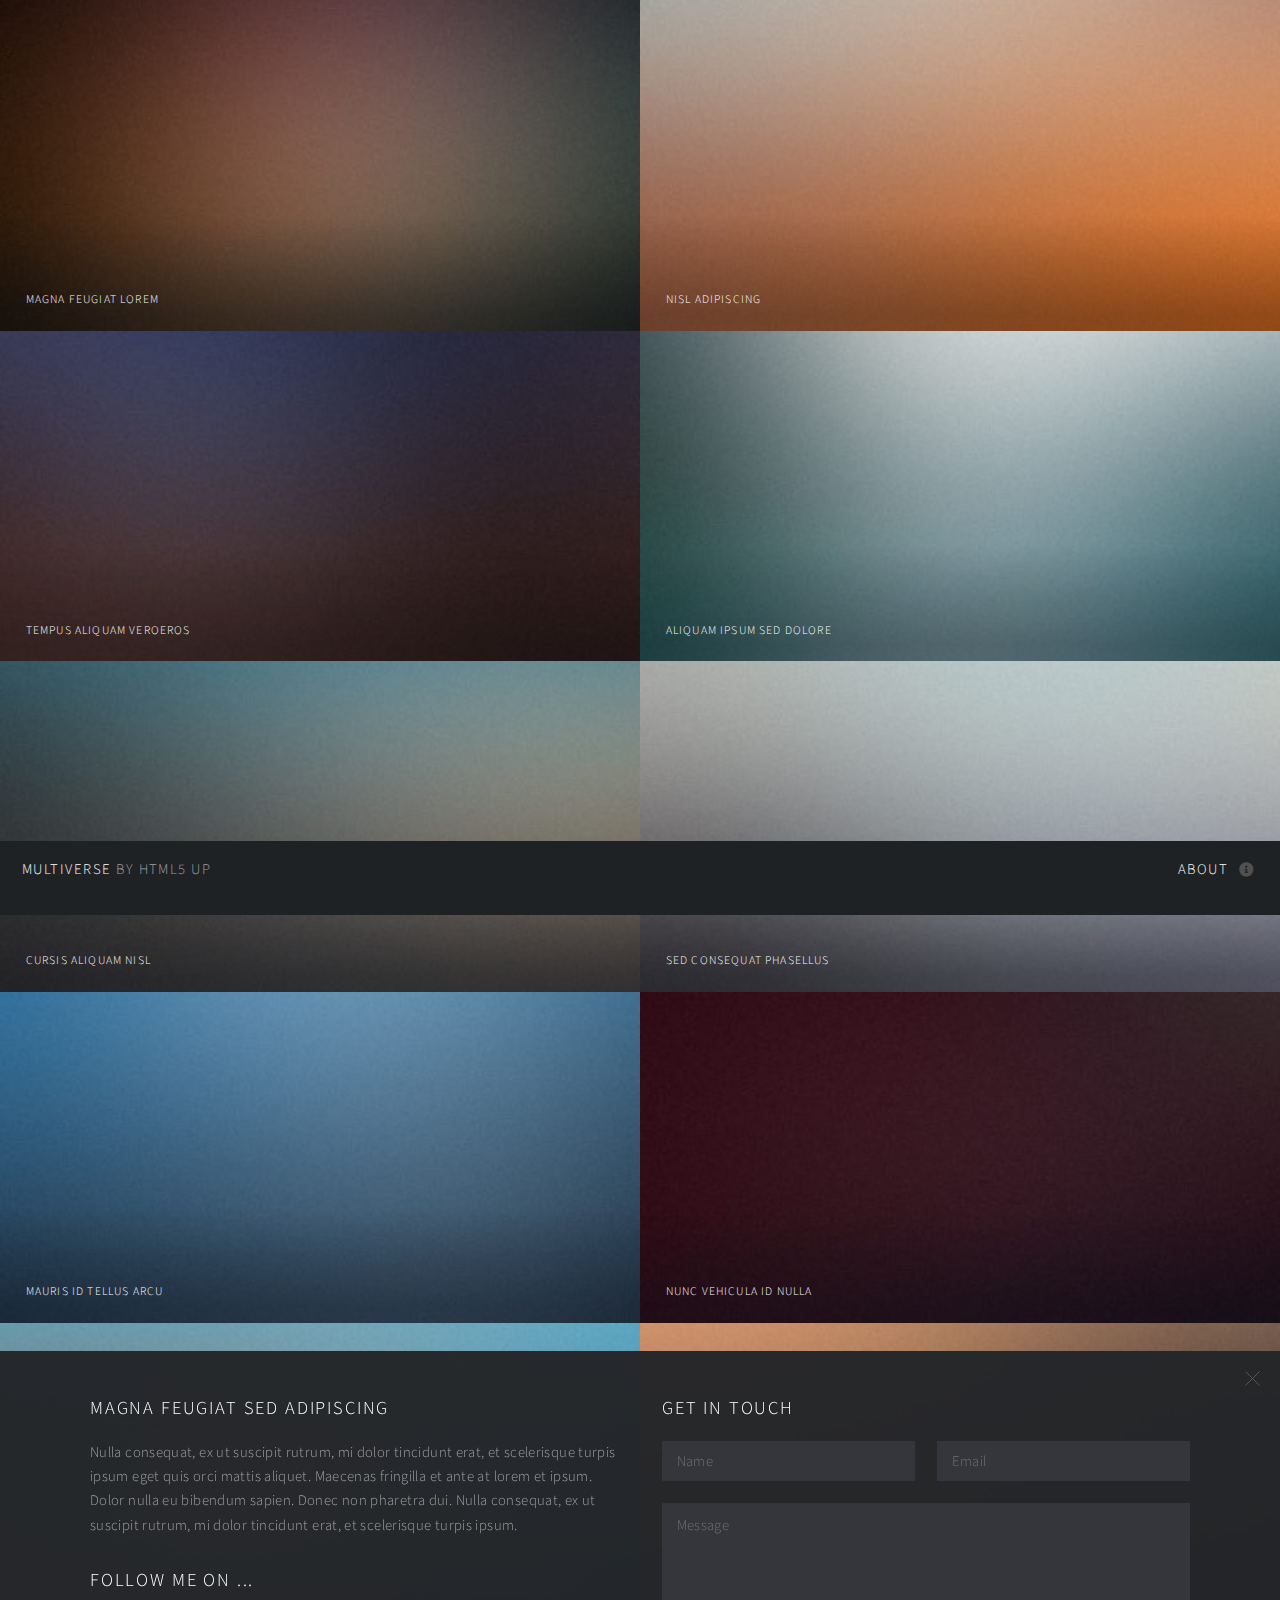
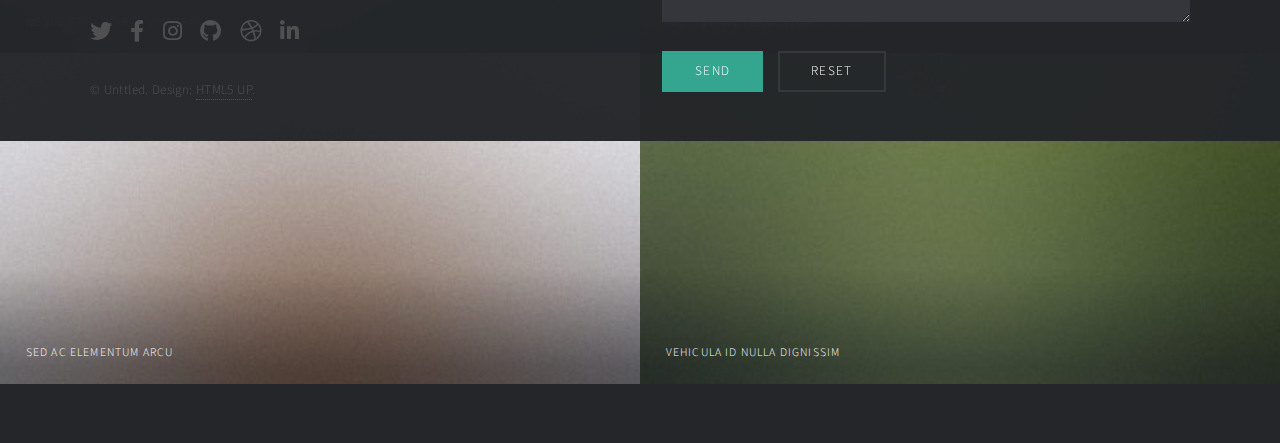
==== index.html @ ad28e5b5 "initial commit" ====
<!DOCTYPE HTML>
<!--
	Multiverse by HTML5 UP
	html5up.net | @ajlkn
	Free for personal and commercial use under the CCA 3.0 license (html5up.net/license)
-->
<html>
	<head>
		<title>Multiverse by HTML5 UP</title>
		<meta charset="utf-8" />
		<meta name="viewport" content="width=device-width, initial-scale=1, user-scalable=no" />
		<link rel="stylesheet" href="assets/css/main.css" />
		<noscript><link rel="stylesheet" href="assets/css/noscript.css" /></noscript>
	</head>
	<body class="is-preload">

		<!-- Wrapper -->
			<div id="wrapper">

				<!-- Header -->
					<header id="header">
						<h1><a href="index.html"><strong>Multiverse</strong> by HTML5 UP</a></h1>
						<nav>
							<ul>
								<li><a href="#footer" class="icon solid fa-info-circle">About</a></li>
							</ul>
						</nav>
					</header>

				<!-- Main -->
					<div id="main">
						<article class="thumb">
							<a href="images/fulls/01.jpg" class="image"><img src="images/thumbs/01.jpg" alt="" /></a>
							<h2>Magna feugiat lorem</h2>
							<p>Nunc blandit nisi ligula magna sodales lectus elementum non. Integer id venenatis velit.</p>
						</article>
						<article class="thumb">
							<a href="images/fulls/02.jpg" class="image"><img src="images/thumbs/02.jpg" alt="" /></a>
							<h2>Nisl adipiscing</h2>
							<p>Nunc blandit nisi ligula magna sodales lectus elementum non. Integer id venenatis velit.</p>
						</article>
						<article class="thumb">
							<a href="images/fulls/03.jpg" class="image"><img src="images/thumbs/03.jpg" alt="" /></a>
							<h2>Tempus aliquam veroeros</h2>
							<p>Nunc blandit nisi ligula magna sodales lectus elementum non. Integer id venenatis velit.</p>
						</article>
						<article class="thumb">
							<a href="images/fulls/04.jpg" class="image"><img src="images/thumbs/04.jpg" alt="" /></a>
							<h2>Aliquam ipsum sed dolore</h2>
							<p>Nunc blandit nisi ligula magna sodales lectus elementum non. Integer id venenatis velit.</p>
						</article>
						<article class="thumb">
							<a href="images/fulls/05.jpg" class="image"><img src="images/thumbs/05.jpg" alt="" /></a>
							<h2>Cursis aliquam nisl</h2>
							<p>Nunc blandit nisi ligula magna sodales lectus elementum non. Integer id venenatis velit.</p>
						</article>
						<article class="thumb">
							<a href="images/fulls/06.jpg" class="image"><img src="images/thumbs/06.jpg" alt="" /></a>
							<h2>Sed consequat phasellus</h2>
							<p>Nunc blandit nisi ligula magna sodales lectus elementum non. Integer id venenatis velit.</p>
						</article>
						<article class="thumb">
							<a href="images/fulls/07.jpg" class="image"><img src="images/thumbs/07.jpg" alt="" /></a>
							<h2>Mauris id tellus arcu</h2>
							<p>Nunc blandit nisi ligula magna sodales lectus elementum non. Integer id venenatis velit.</p>
						</article>
						<article class="thumb">
							<a href="images/fulls/08.jpg" class="image"><img src="images/thumbs/08.jpg" alt="" /></a>
							<h2>Nunc vehicula id nulla</h2>
							<p>Nunc blandit nisi ligula magna sodales lectus elementum non. Integer id venenatis velit.</p>
						</article>
						<article class="thumb">
							<a href="images/fulls/09.jpg" class="image"><img src="images/thumbs/09.jpg" alt="" /></a>
							<h2>Neque et faucibus viverra</h2>
							<p>Nunc blandit nisi ligula magna sodales lectus elementum non. Integer id venenatis velit.</p>
						</article>
						<article class="thumb">
							<a href="images/fulls/10.jpg" class="image"><img src="images/thumbs/10.jpg" alt="" /></a>
							<h2>Mattis ante fermentum</h2>
							<p>Nunc blandit nisi ligula magna sodales lectus elementum non. Integer id venenatis velit.</p>
						</article>
						<article class="thumb">
							<a href="images/fulls/11.jpg" class="image"><img src="images/thumbs/11.jpg" alt="" /></a>
							<h2>Sed ac elementum arcu</h2>
							<p>Nunc blandit nisi ligula magna sodales lectus elementum non. Integer id venenatis velit.</p>
						</article>
						<article class="thumb">
							<a href="images/fulls/12.jpg" class="image"><img src="images/thumbs/12.jpg" alt="" /></a>
							<h2>Vehicula id nulla dignissim</h2>
							<p>Nunc blandit nisi ligula magna sodales lectus elementum non. Integer id venenatis velit.</p>
						</article>
					</div>

				<!-- Footer -->
					<footer id="footer" class="panel">
						<div class="inner split">
							<div>
								<section>
									<h2>Magna feugiat sed adipiscing</h2>
									<p>Nulla consequat, ex ut suscipit rutrum, mi dolor tincidunt erat, et scelerisque turpis ipsum eget quis orci mattis aliquet. Maecenas fringilla et ante at lorem et ipsum. Dolor nulla eu bibendum sapien. Donec non pharetra dui. Nulla consequat, ex ut suscipit rutrum, mi dolor tincidunt erat, et scelerisque turpis ipsum.</p>
								</section>
								<section>
									<h2>Follow me on ...</h2>
									<ul class="icons">
										<li><a href="#" class="icon brands fa-twitter"><span class="label">Twitter</span></a></li>
										<li><a href="#" class="icon brands fa-facebook-f"><span class="label">Facebook</span></a></li>
										<li><a href="#" class="icon brands fa-instagram"><span class="label">Instagram</span></a></li>
										<li><a href="#" class="icon brands fa-github"><span class="label">GitHub</span></a></li>
										<li><a href="#" class="icon brands fa-dribbble"><span class="label">Dribbble</span></a></li>
										<li><a href="#" class="icon brands fa-linkedin-in"><span class="label">LinkedIn</span></a></li>
									</ul>
								</section>
								<p class="copyright">
									&copy; Unttled. Design: <a href="http://html5up.net">HTML5 UP</a>.
								</p>
							</div>
							<div>
								<section>
									<h2>Get in touch</h2>
									<form method="post" action="#">
										<div class="fields">
											<div class="field half">
												<input type="text" name="name" id="name" placeholder="Name" />
											</div>
											<div class="field half">
												<input type="text" name="email" id="email" placeholder="Email" />
											</div>
											<div class="field">
												<textarea name="message" id="message" rows="4" placeholder="Message"></textarea>
											</div>
										</div>
										<ul class="actions">
											<li><input type="submit" value="Send" class="primary" /></li>
											<li><input type="reset" value="Reset" /></li>
										</ul>
									</form>
								</section>
							</div>
						</div>
					</footer>

			</div>

		<!-- Scripts -->
			<script src="assets/js/jquery.min.js"></script>
			<script src="assets/js/jquery.poptrox.min.js"></script>
			<script src="assets/js/browser.min.js"></script>
			<script src="assets/js/breakpoints.min.js"></script>
			<script src="assets/js/util.js"></script>
			<script src="assets/js/main.js"></script>

	</body>
</html>
---- assets/css/main.css ----
@import url(fontawesome-all.min.css);
@import url("https://fonts.googleapis.com/css?family=Source+Sans+Pro:300,300italic,400,400italic");

/*
	Multiverse by HTML5 UP
	html5up.net | @ajlkn
	Free for personal and commercial use under the CCA 3.0 license (html5up.net/license)
*/

@-moz-keyframes spinner {
	0% {
		-moz-transform: rotate(0deg);
		-webkit-transform: rotate(0deg);
		-ms-transform: rotate(0deg);
		transform: rotate(0deg);
	}

	100% {
		-moz-transform: rotate(359deg);
		-webkit-transform: rotate(359deg);
		-ms-transform: rotate(359deg);
		transform: rotate(359deg);
	}
}

@-webkit-keyframes spinner {
	0% {
		-moz-transform: rotate(0deg);
		-webkit-transform: rotate(0deg);
		-ms-transform: rotate(0deg);
		transform: rotate(0deg);
	}

	100% {
		-moz-transform: rotate(359deg);
		-webkit-transform: rotate(359deg);
		-ms-transform: rotate(359deg);
		transform: rotate(359deg);
	}
}

@-ms-keyframes spinner {
	0% {
		-moz-transform: rotate(0deg);
		-webkit-transform: rotate(0deg);
		-ms-transform: rotate(0deg);
		transform: rotate(0deg);
	}

	100% {
		-moz-transform: rotate(359deg);
		-webkit-transform: rotate(359deg);
		-ms-transform: rotate(359deg);
		transform: rotate(359deg);
	}
}

@keyframes spinner {
	0% {
		-moz-transform: rotate(0deg);
		-webkit-transform: rotate(0deg);
		-ms-transform: rotate(0deg);
		transform: rotate(0deg);
	}

	100% {
		-moz-transform: rotate(359deg);
		-webkit-transform: rotate(359deg);
		-ms-transform: rotate(359deg);
		transform: rotate(359deg);
	}
}

html, body, div, span, applet, object,
iframe, h1, h2, h3, h4, h5, h6, p, blockquote,
pre, a, abbr, acronym, address, big, cite,
code, del, dfn, em, img, ins, kbd, q, s, samp,
small, strike, strong, sub, sup, tt, var, b,
u, i, center, dl, dt, dd, ol, ul, li, fieldset,
form, label, legend, table, caption, tbody,
tfoot, thead, tr, th, td, article, aside,
canvas, details, embed, figure, figcaption,
footer, header, hgroup, menu, nav, output, ruby,
section, summary, time, mark, audio, video {
	margin: 0;
	padding: 0;
	border: 0;
	font-size: 100%;
	font: inherit;
	vertical-align: baseline;}

article, aside, details, figcaption, figure,
footer, header, hgroup, menu, nav, section {
	display: block;}

body {
	line-height: 1;
}

ol, ul {
	list-style: none;
}

blockquote, q {
	quotes: none;
}

	blockquote:before, blockquote:after, q:before, q:after {
		content: '';
		content: none;
	}

table {
	border-collapse: collapse;
	border-spacing: 0;
}

body {
	-webkit-text-size-adjust: none;
}

mark {
	background-color: transparent;
	color: inherit;
}

input::-moz-focus-inner {
	border: 0;
	padding: 0;
}

input, select, textarea {
	-moz-appearance: none;
	-webkit-appearance: none;
	-ms-appearance: none;
	appearance: none;
}

/* Basic */

	@-ms-viewport {
		width: device-width;
	}

	body {
		-ms-overflow-style: scrollbar;
	}

	@media screen and (max-width: 480px) {

		html, body {
			min-width: 320px;
		}

	}

	html {
		box-sizing: border-box;
	}

	*, *:before, *:after {
		box-sizing: inherit;
	}

	body {
		background: #242629;
	}

		body.is-preload *, body.is-preload *:before, body.is-preload *:after {
			-moz-animation: none !important;
			-webkit-animation: none !important;
			-ms-animation: none !important;
			animation: none !important;
			-moz-transition: none !important;
			-webkit-transition: none !important;
			-ms-transition: none !important;
			transition: none !important;
		}

		body.is-resizing *, body.is-resizing *:before, body.is-resizing *:after {
			-moz-animation: none !important;
			-webkit-animation: none !important;
			-ms-animation: none !important;
			animation: none !important;
			-moz-transition: none !important;
			-webkit-transition: none !important;
			-ms-transition: none !important;
			transition: none !important;
		}

/* Type */

	body, input, select, textarea {
		color: #a0a0a1;
		font-family: "Source Sans Pro", Helvetica, sans-serif;
		font-size: 15pt;
		font-weight: 300;
		letter-spacing: 0.025em;
		line-height: 1.65;
	}

		@media screen and (max-width: 1680px) {

			body, input, select, textarea {
				font-size: 11pt;
			}

		}

	a {
		-moz-transition: color 0.2s ease-in-out, border-bottom-color 0.2s ease-in-out;
		-webkit-transition: color 0.2s ease-in-out, border-bottom-color 0.2s ease-in-out;
		-ms-transition: color 0.2s ease-in-out, border-bottom-color 0.2s ease-in-out;
		transition: color 0.2s ease-in-out, border-bottom-color 0.2s ease-in-out;
		border-bottom: dotted 1px;
		color: #34a58e;
		text-decoration: none;
	}

		a:hover {
			border-bottom-color: transparent;
			color: #34a58e !important;
		}

	strong, b {
		color: #ffffff;
		font-weight: 300;
	}

	em, i {
		font-style: italic;
	}

	p {
		margin: 0 0 2em 0;
	}

	h1, h2, h3, h4, h5, h6 {
		color: #ffffff;
		font-weight: 300;
		letter-spacing: 0.1em;
		line-height: 1.5;
		margin: 0 0 1em 0;
		text-transform: uppercase;
	}

		h1 a, h2 a, h3 a, h4 a, h5 a, h6 a {
			color: inherit;
			text-decoration: none;
		}

	h1 {
		font-size: 2em;
	}

	h2 {
		font-size: 1.25em;
	}

	h3 {
		font-size: 1.1em;
	}

	h4 {
		font-size: 1em;
	}

	h5 {
		font-size: 0.9em;
	}

	h6 {
		font-size: 0.7em;
	}

	@media screen and (max-width: 736px) {

		h2 {
			font-size: 1em;
		}

		h3 {
			font-size: 0.9em;
		}

		h4 {
			font-size: 0.8em;
		}

		h5 {
			font-size: 0.7em;
		}

		h6 {
			font-size: 0.7em;
		}

	}

	sub {
		font-size: 0.8em;
		position: relative;
		top: 0.5em;
	}

	sup {
		font-size: 0.8em;
		position: relative;
		top: -0.5em;
	}

	blockquote {
		border-left: 4px #36383c;
		font-style: italic;
		margin: 0 0 2em 0;
		padding: 0.5em 0 0.5em 2em;
	}

	code {
		background: #34363b;
		border: solid 1px #36383c;
		font-family: "Courier New", monospace;
		font-size: 0.9em;
		margin: 0 0.25em;
		padding: 0.25em 0.65em;
	}

	pre {
		-webkit-overflow-scrolling: touch;
		font-family: "Courier New", monospace;
		font-size: 0.9em;
		margin: 0 0 2em 0;
	}

		pre code {
			display: block;
			line-height: 1.75;
			padding: 1em 1.5em;
			overflow-x: auto;
		}

	hr {
		border: 0;
		border-bottom: solid 1px #36383c;
		margin: 2em 0;
	}

		hr.major {
			margin: 3em 0;
		}

	.align-left {
		text-align: left;
	}

	.align-center {
		text-align: center;
	}

	.align-right {
		text-align: right;
	}

/* Button */

	input[type="submit"],
	input[type="reset"],
	input[type="button"],
	button,
	.button {
		-moz-appearance: none;
		-webkit-appearance: none;
		-ms-appearance: none;
		appearance: none;
		-moz-transition: background-color 0.2s ease-in-out, box-shadow 0.2s ease-in-out, color 0.2s ease-in-out;
		-webkit-transition: background-color 0.2s ease-in-out, box-shadow 0.2s ease-in-out, color 0.2s ease-in-out;
		-ms-transition: background-color 0.2s ease-in-out, box-shadow 0.2s ease-in-out, color 0.2s ease-in-out;
		transition: background-color 0.2s ease-in-out, box-shadow 0.2s ease-in-out, color 0.2s ease-in-out;
		background-color: transparent;
		border: 0;
		border-radius: 0;
		box-shadow: inset 0 0 0 2px #36383c;
		color: #ffffff !important;
		cursor: pointer;
		display: inline-block;
		font-size: 0.9em;
		font-weight: 300;
		height: 3.05556em;
		letter-spacing: 0.1em;
		line-height: 3.05556em;
		padding: 0 2.5em;
		text-align: center;
		text-decoration: none;
		text-transform: uppercase;
		white-space: nowrap;
	}

		input[type="submit"]:hover,
		input[type="reset"]:hover,
		input[type="button"]:hover,
		button:hover,
		.button:hover {
			box-shadow: inset 0 0 0 2px #34a58e;
			color: #34a58e !important;
		}

			input[type="submit"]:hover:active,
			input[type="reset"]:hover:active,
			input[type="button"]:hover:active,
			button:hover:active,
			.button:hover:active {
				background-color: rgba(52, 165, 142, 0.15);
				color: #34a58e !important;
			}

		input[type="submit"].icon,
		input[type="reset"].icon,
		input[type="button"].icon,
		button.icon,
		.button.icon {
			padding-left: 1.35em;
		}

			input[type="submit"].icon:before,
			input[type="reset"].icon:before,
			input[type="button"].icon:before,
			button.icon:before,
			.button.icon:before {
				margin-right: 0.5em;
			}

		input[type="submit"].fit,
		input[type="reset"].fit,
		input[type="button"].fit,
		button.fit,
		.button.fit {
			width: 100%;
		}

		input[type="submit"].small,
		input[type="reset"].small,
		input[type="button"].small,
		button.small,
		.button.small {
			font-size: 0.8em;
		}

		input[type="submit"].large,
		input[type="reset"].large,
		input[type="button"].large,
		button.large,
		.button.large {
			font-size: 1.35em;
		}

		input[type="submit"].primary,
		input[type="reset"].primary,
		input[type="button"].primary,
		button.primary,
		.button.primary {
			background-color: #34a58e;
			box-shadow: none;
		}

			input[type="submit"].primary:hover,
			input[type="reset"].primary:hover,
			input[type="button"].primary:hover,
			button.primary:hover,
			.button.primary:hover {
				background-color: #47c5ab;
				color: #ffffff !important;
			}

				input[type="submit"].primary:hover:active,
				input[type="reset"].primary:hover:active,
				input[type="button"].primary:hover:active,
				button.primary:hover:active,
				.button.primary:hover:active {
					background-color: #287e6d;
				}

		input[type="submit"].disabled, input[type="submit"]:disabled,
		input[type="reset"].disabled,
		input[type="reset"]:disabled,
		input[type="button"].disabled,
		input[type="button"]:disabled,
		button.disabled,
		button:disabled,
		.button.disabled,
		.button:disabled {
			pointer-events: none;
			opacity: 0.35;
		}

/* Form */

	form {
		margin: 0 0 2em 0;
	}

		form > :last-child {
			margin-bottom: 0;
		}

		form > .fields {
			display: -moz-flex;
			display: -webkit-flex;
			display: -ms-flex;
			display: flex;
			-moz-flex-wrap: wrap;
			-webkit-flex-wrap: wrap;
			-ms-flex-wrap: wrap;
			flex-wrap: wrap;
			width: calc(100% + 3em);
			margin: -1.5em 0 2em -1.5em;
		}

			form > .fields > .field {
				-moz-flex-grow: 0;
				-webkit-flex-grow: 0;
				-ms-flex-grow: 0;
				flex-grow: 0;
				-moz-flex-shrink: 0;
				-webkit-flex-shrink: 0;
				-ms-flex-shrink: 0;
				flex-shrink: 0;
				padding: 1.5em 0 0 1.5em;
				width: calc(100% - 1.5em);
			}

				form > .fields > .field.half {
					width: calc(50% - 0.75em);
				}

				form > .fields > .field.third {
					width: calc(100%/3 - 0.5em);
				}

				form > .fields > .field.quarter {
					width: calc(25% - 0.375em);
				}

		@media screen and (max-width: 736px) {

			form > .fields {
				width: calc(100% + 3em);
				margin: -1.5em 0 2em -1.5em;
			}

				form > .fields > .field {
					padding: 1.5em 0 0 1.5em;
					width: calc(100% - 1.5em);
				}

					form > .fields > .field.half {
						width: calc(100% - 1.5em);
					}

					form > .fields > .field.third {
						width: calc(100% - 1.5em);
					}

					form > .fields > .field.quarter {
						width: calc(100% - 1.5em);
					}

		}

	label {
		color: #ffffff;
		display: block;
		font-size: 0.9em;
		font-weight: 300;
		margin: 0 0 1em 0;
	}

	input[type="text"],
	input[type="password"],
	input[type="email"],
	input[type="tel"],
	input[type="search"],
	input[type="url"],
	select,
	textarea {
		-moz-appearance: none;
		-webkit-appearance: none;
		-ms-appearance: none;
		appearance: none;
		background: #34363b;
		border: 0;
		border-radius: 0;
		color: #a0a0a1;
		display: block;
		outline: 0;
		padding: 0 1em;
		text-decoration: none;
		width: 100%;
	}

		input[type="text"]:invalid,
		input[type="password"]:invalid,
		input[type="email"]:invalid,
		input[type="tel"]:invalid,
		input[type="search"]:invalid,
		input[type="url"]:invalid,
		select:invalid,
		textarea:invalid {
			box-shadow: none;
		}

		input[type="text"]:focus,
		input[type="password"]:focus,
		input[type="email"]:focus,
		input[type="tel"]:focus,
		input[type="search"]:focus,
		input[type="url"]:focus,
		select:focus,
		textarea:focus {
			box-shadow: inset 0 0 0 2px #34a58e;
		}

	select {
		background-image: url("data:image/svg+xml;charset=utf8,%3Csvg xmlns='http://www.w3.org/2000/svg' width='40' height='40' preserveAspectRatio='none' viewBox='0 0 40 40'%3E%3Cpath d='M9.4,12.3l10.4,10.4l10.4-10.4c0.2-0.2,0.5-0.4,0.9-0.4c0.3,0,0.6,0.1,0.9,0.4l3.3,3.3c0.2,0.2,0.4,0.5,0.4,0.9 c0,0.4-0.1,0.6-0.4,0.9L20.7,31.9c-0.2,0.2-0.5,0.4-0.9,0.4c-0.3,0-0.6-0.1-0.9-0.4L4.3,17.3c-0.2-0.2-0.4-0.5-0.4-0.9 c0-0.4,0.1-0.6,0.4-0.9l3.3-3.3c0.2-0.2,0.5-0.4,0.9-0.4S9.1,12.1,9.4,12.3z' fill='%2336383c' /%3E%3C/svg%3E");
		background-size: 1.25rem;
		background-repeat: no-repeat;
		background-position: calc(100% - 1rem) center;
		height: 2.75em;
		padding-right: 2.75em;
		text-overflow: ellipsis;
	}

		select option {
			color: #ffffff;
			background: #242629;
		}

		select:focus::-ms-value {
			background-color: transparent;
		}

		select::-ms-expand {
			display: none;
		}

	input[type="text"],
	input[type="password"],
	input[type="email"],
	input[type="tel"],
	input[type="search"],
	input[type="url"],
	select {
		height: 2.75em;
	}

	textarea {
		padding: 0.75em 1em;
	}

	input[type="checkbox"],
	input[type="radio"] {
		-moz-appearance: none;
		-webkit-appearance: none;
		-ms-appearance: none;
		appearance: none;
		display: block;
		float: left;
		margin-right: -2em;
		opacity: 0;
		width: 1em;
		z-index: -1;
	}

		input[type="checkbox"] + label,
		input[type="radio"] + label {
			text-decoration: none;
			color: #a0a0a1;
			cursor: pointer;
			display: inline-block;
			font-size: 1em;
			font-weight: 300;
			padding-left: 2.4em;
			padding-right: 0.75em;
			position: relative;
		}

			input[type="checkbox"] + label:before,
			input[type="radio"] + label:before {
				-moz-osx-font-smoothing: grayscale;
				-webkit-font-smoothing: antialiased;
				display: inline-block;
				font-style: normal;
				font-variant: normal;
				text-rendering: auto;
				line-height: 1;
				text-transform: none !important;
				font-family: 'Font Awesome 5 Free';
				font-weight: 900;
			}

			input[type="checkbox"] + label:before,
			input[type="radio"] + label:before {
				background: #34363b;
				content: '';
				display: inline-block;
				font-size: 0.8em;
				height: 2.0625em;
				left: 0;
				line-height: 2.0625em;
				position: absolute;
				text-align: center;
				top: 0;
				width: 2.0625em;
			}

		input[type="checkbox"]:checked + label:before,
		input[type="radio"]:checked + label:before {
			background: #34a58e;
			border-color: #34a58e;
			color: #ffffff;
			content: '\f00c';
		}

		input[type="checkbox"]:focus + label:before,
		input[type="radio"]:focus + label:before {
			box-shadow: 0 0 0 2px #34a58e;
		}

	input[type="radio"] + label:before {
		border-radius: 100%;
	}

	::-webkit-input-placeholder {
		color: #707071 !important;
		opacity: 1.0;
	}

	:-moz-placeholder {
		color: #707071 !important;
		opacity: 1.0;
	}

	::-moz-placeholder {
		color: #707071 !important;
		opacity: 1.0;
	}

	:-ms-input-placeholder {
		color: #707071 !important;
		opacity: 1.0;
	}

/* Icon */

	.icon {
		text-decoration: none;
		border-bottom: none;
		position: relative;
	}

		.icon:before {
			-moz-osx-font-smoothing: grayscale;
			-webkit-font-smoothing: antialiased;
			display: inline-block;
			font-style: normal;
			font-variant: normal;
			text-rendering: auto;
			line-height: 1;
			text-transform: none !important;
			font-family: 'Font Awesome 5 Free';
			font-weight: 400;
		}

		.icon > .label {
			display: none;
		}

		.icon:before {
			line-height: inherit;
		}

		.icon.solid:before {
			font-weight: 900;
		}

		.icon.brands:before {
			font-family: 'Font Awesome 5 Brands';
		}

/* List */

	ol {
		list-style: decimal;
		margin: 0 0 2em 0;
		padding-left: 1.25em;
	}

		ol li {
			padding-left: 0.25em;
		}

	ul {
		list-style: disc;
		margin: 0 0 2em 0;
		padding-left: 1em;
	}

		ul li {
			padding-left: 0.5em;
		}

		ul.alt {
			list-style: none;
			padding-left: 0;
		}

			ul.alt li {
				border-top: solid 1px #36383c;
				padding: 0.5em 0;
			}

				ul.alt li:first-child {
					border-top: 0;
					padding-top: 0;
				}

	dl {
		margin: 0 0 2em 0;
	}

		dl dt {
			display: block;
			font-weight: 300;
			margin: 0 0 1em 0;
		}

		dl dd {
			margin-left: 2em;
		}

/* Actions */

	ul.actions {
		display: -moz-flex;
		display: -webkit-flex;
		display: -ms-flex;
		display: flex;
		cursor: default;
		list-style: none;
		margin-left: -1em;
		padding-left: 0;
	}

		ul.actions li {
			padding: 0 0 0 1em;
			vertical-align: middle;
		}

		ul.actions.special {
			-moz-justify-content: center;
			-webkit-justify-content: center;
			-ms-justify-content: center;
			justify-content: center;
			width: 100%;
			margin-left: 0;
		}

			ul.actions.special li:first-child {
				padding-left: 0;
			}

		ul.actions.stacked {
			-moz-flex-direction: column;
			-webkit-flex-direction: column;
			-ms-flex-direction: column;
			flex-direction: column;
			margin-left: 0;
		}

			ul.actions.stacked li {
				padding: 1.3em 0 0 0;
			}

				ul.actions.stacked li:first-child {
					padding-top: 0;
				}

		ul.actions.fit {
			width: calc(100% + 1em);
		}

			ul.actions.fit li {
				-moz-flex-grow: 1;
				-webkit-flex-grow: 1;
				-ms-flex-grow: 1;
				flex-grow: 1;
				-moz-flex-shrink: 1;
				-webkit-flex-shrink: 1;
				-ms-flex-shrink: 1;
				flex-shrink: 1;
				width: 100%;
			}

				ul.actions.fit li > * {
					width: 100%;
				}

			ul.actions.fit.stacked {
				width: 100%;
			}

		@media screen and (max-width: 480px) {

			ul.actions:not(.fixed) {
				-moz-flex-direction: column;
				-webkit-flex-direction: column;
				-ms-flex-direction: column;
				flex-direction: column;
				margin-left: 0;
				width: 100% !important;
			}

				ul.actions:not(.fixed) li {
					-moz-flex-grow: 1;
					-webkit-flex-grow: 1;
					-ms-flex-grow: 1;
					flex-grow: 1;
					-moz-flex-shrink: 1;
					-webkit-flex-shrink: 1;
					-ms-flex-shrink: 1;
					flex-shrink: 1;
					padding: 1em 0 0 0;
					text-align: center;
					width: 100%;
				}

					ul.actions:not(.fixed) li > * {
						width: 100%;
					}

					ul.actions:not(.fixed) li:first-child {
						padding-top: 0;
					}

					ul.actions:not(.fixed) li input[type="submit"],
					ul.actions:not(.fixed) li input[type="reset"],
					ul.actions:not(.fixed) li input[type="button"],
					ul.actions:not(.fixed) li button,
					ul.actions:not(.fixed) li .button {
						width: 100%;
					}

						ul.actions:not(.fixed) li input[type="submit"].icon:before,
						ul.actions:not(.fixed) li input[type="reset"].icon:before,
						ul.actions:not(.fixed) li input[type="button"].icon:before,
						ul.actions:not(.fixed) li button.icon:before,
						ul.actions:not(.fixed) li .button.icon:before {
							margin-left: -0.5rem;
						}

		}

/* Icons */

	ul.icons {
		cursor: default;
		list-style: none;
		padding-left: 0;
	}

		ul.icons li {
			display: inline-block;
			padding: 0 1em 0 0;
		}

			ul.icons li:last-child {
				padding-right: 0;
			}

			ul.icons li .icon {
				color: #505051;
			}

				ul.icons li .icon:before {
					font-size: 1.5em;
				}

/* Table */

	.table-wrapper {
		-webkit-overflow-scrolling: touch;
		overflow-x: auto;
	}

	table {
		margin: 0 0 2em 0;
		width: 100%;
	}

		table tbody tr {
			border: solid 1px #36383c;
			border-left: 0;
			border-right: 0;
		}

			table tbody tr:nth-child(2n + 1) {
				background-color: #34363b;
			}

		table td {
			padding: 0.75em 0.75em;
		}

		table th {
			color: #ffffff;
			font-size: 0.9em;
			font-weight: 300;
			padding: 0 0.75em 0.75em 0.75em;
			text-align: left;
		}

		table thead {
			border-bottom: solid 2px #36383c;
		}

		table tfoot {
			border-top: solid 2px #36383c;
		}

		table.alt {
			border-collapse: separate;
		}

			table.alt tbody tr td {
				border: solid 1px #36383c;
				border-left-width: 0;
				border-top-width: 0;
			}

				table.alt tbody tr td:first-child {
					border-left-width: 1px;
				}

			table.alt tbody tr:first-child td {
				border-top-width: 1px;
			}

			table.alt thead {
				border-bottom: 0;
			}

			table.alt tfoot {
				border-top: 0;
			}

/* Panel */

	.panel {
		padding: 4em 4em 2em 4em ;
		-moz-transform: translateY(100vh);
		-webkit-transform: translateY(100vh);
		-ms-transform: translateY(100vh);
		transform: translateY(100vh);
		-moz-transition: -moz-transform 0.5s ease;
		-webkit-transition: -webkit-transform 0.5s ease;
		-ms-transition: -ms-transform 0.5s ease;
		transition: transform 0.5s ease;
		-webkit-overflow-scrolling: touch;
		background: rgba(36, 38, 41, 0.975);
		bottom: 4em;
		left: 0;
		max-height: calc(80vh - 4em);
		overflow-y: auto;
		position: fixed;
		width: 100%;
		z-index: 10001;
	}

		.panel.active {
			-moz-transform: translateY(1px);
			-webkit-transform: translateY(1px);
			-ms-transform: translateY(1px);
			transform: translateY(1px);
		}

		.panel > .inner {
			margin: 0 auto;
			max-width: 100%;
			width: 75em;
		}

			.panel > .inner.split {
				display: -moz-flex;
				display: -webkit-flex;
				display: -ms-flex;
				display: flex;
			}

				.panel > .inner.split > div {
					margin-left: 4em;
					width: 50%;
				}

				.panel > .inner.split > :first-child {
					margin-left: 0;
				}

		.panel > .closer {
			-moz-transition: opacity 0.2s ease-in-out;
			-webkit-transition: opacity 0.2s ease-in-out;
			-ms-transition: opacity 0.2s ease-in-out;
			transition: opacity 0.2s ease-in-out;
			background-image: url("images/close.svg");
			background-position: center;
			background-repeat: no-repeat;
			background-size: 3em;
			cursor: pointer;
			height: 5em;
			opacity: 0.25;
			position: absolute;
			right: 0;
			top: 0;
			width: 5em;
			z-index: 2;
		}

			.panel > .closer:hover {
				opacity: 1.0;
			}

		@media screen and (max-width: 1280px) {

			.panel {
				padding: 3em 3em 1em 3em ;
			}

				.panel > .inner.split > div {
					margin-left: 3em;
				}

				.panel > .closer {
					background-size: 2.5em;
					background-position: 75% 25%;
				}

		}

		@media screen and (max-width: 980px) {

			.panel > .inner.split {
				-moz-flex-direction: column;
				-webkit-flex-direction: column;
				-ms-flex-direction: column;
				flex-direction: column;
			}

				.panel > .inner.split > div {
					margin-left: 0;
					width: 100%;
				}

		}

		@media screen and (max-width: 736px) {

			.panel {
				-moz-transform: translateY(-100vh);
				-webkit-transform: translateY(-100vh);
				-ms-transform: translateY(-100vh);
				transform: translateY(-100vh);
				padding: 4em 2em 2em 2em ;
				bottom: auto;
				top: calc(4em - 1px);
			}

				.panel.active {
					-moz-transform: translateY(0);
					-webkit-transform: translateY(0);
					-ms-transform: translateY(0);
					transform: translateY(0);
				}

		}

/* Poptrox Popup */

	.poptrox-overlay {
		-webkit-tap-highlight-color: rgba(255, 255, 255, 0);
	}

	.poptrox-popup {
		background: rgba(31, 34, 36, 0.925);
		box-shadow: 0 1em 3em 0.5em rgba(0, 0, 0, 0.25);
		cursor: default;
	}

		.poptrox-popup:before {
			-moz-transition: opacity 0.2s ease-in-out;
			-webkit-transition: opacity 0.2s ease-in-out;
			-ms-transition: opacity 0.2s ease-in-out;
			transition: opacity 0.2s ease-in-out;
			background-image: -moz-linear-gradient(to left, rgba(31,34,36,0.35), rgba(31,34,36,0) 10em, rgba(31,34,36,0)), -moz-linear-gradient(to right, rgba(31,34,36,0.35), rgba(31,34,36,0) 10em, rgba(31,34,36,0));
			background-image: -webkit-linear-gradient(to left, rgba(31,34,36,0.35), rgba(31,34,36,0) 10em, rgba(31,34,36,0)), -webkit-linear-gradient(to right, rgba(31,34,36,0.35), rgba(31,34,36,0) 10em, rgba(31,34,36,0));
			background-image: -ms-linear-gradient(to left, rgba(31,34,36,0.35), rgba(31,34,36,0) 10em, rgba(31,34,36,0)), -ms-linear-gradient(to right, rgba(31,34,36,0.35), rgba(31,34,36,0) 10em, rgba(31,34,36,0));
			background-image: linear-gradient(to left, rgba(31,34,36,0.35), rgba(31,34,36,0) 10em, rgba(31,34,36,0)), linear-gradient(to right, rgba(31,34,36,0.35), rgba(31,34,36,0) 10em, rgba(31,34,36,0));
			content: '';
			display: block;
			height: 100%;
			left: 0;
			position: absolute;
			top: 0;
			width: 100%;
			z-index: 1;
			opacity: 1;
		}

		.poptrox-popup .closer {
			-moz-transition: opacity 0.2s ease-in-out;
			-webkit-transition: opacity 0.2s ease-in-out;
			-ms-transition: opacity 0.2s ease-in-out;
			transition: opacity 0.2s ease-in-out;
			background-image: url("images/close.svg");
			background-position: center;
			background-repeat: no-repeat;
			background-size: 3em;
			height: 5em;
			opacity: 0;
			position: absolute;
			right: 0;
			top: 0;
			width: 5em;
			z-index: 2;
		}

		.poptrox-popup .nav-previous,
		.poptrox-popup .nav-next {
			-moz-transition: opacity 0.2s ease-in-out;
			-webkit-transition: opacity 0.2s ease-in-out;
			-ms-transition: opacity 0.2s ease-in-out;
			transition: opacity 0.2s ease-in-out;
			background-image: url("images/arrow.svg");
			background-position: center;
			background-repeat: no-repeat;
			background-size: 5em;
			cursor: pointer;
			height: 8em;
			margin-top: -4em;
			opacity: 0;
			position: absolute;
			top: 50%;
			width: 6em;
			z-index: 2;
		}

		.poptrox-popup .nav-previous {
			-moz-transform: scaleX(-1);
			-webkit-transform: scaleX(-1);
			-ms-transform: scaleX(-1);
			transform: scaleX(-1);
			left: 0;
		}

		.poptrox-popup .nav-next {
			right: 0;
		}

		.poptrox-popup .caption {
			padding: 2em 2em 0.1em 2em ;
			background-image: -moz-linear-gradient(to top, rgba(16,16,16,0.45) 25%, rgba(16,16,16,0) 100%);
			background-image: -webkit-linear-gradient(to top, rgba(16,16,16,0.45) 25%, rgba(16,16,16,0) 100%);
			background-image: -ms-linear-gradient(to top, rgba(16,16,16,0.45) 25%, rgba(16,16,16,0) 100%);
			background-image: linear-gradient(to top, rgba(16,16,16,0.45) 25%, rgba(16,16,16,0) 100%);
			bottom: 0;
			cursor: default;
			left: 0;
			position: absolute;
			text-align: left;
			width: 100%;
			z-index: 2;
		}

			.poptrox-popup .caption h2, .poptrox-popup .caption h3, .poptrox-popup .caption h4, .poptrox-popup .caption h5, .poptrox-popup .caption h6 {
				margin: 0 0 0.5em 0;
			}

			.poptrox-popup .caption p {
				color: #ffffff;
			}

		.poptrox-popup .loader {
			-moz-animation: spinner 1s infinite linear !important;
			-webkit-animation: spinner 1s infinite linear !important;
			-ms-animation: spinner 1s infinite linear !important;
			animation: spinner 1s infinite linear !important;
			background-image: url("images/spinner.svg");
			background-position: center;
			background-repeat: no-repeat;
			background-size: contain;
			display: block;
			font-size: 2em;
			height: 2em;
			left: 50%;
			line-height: 2em;
			margin: -1em 0 0 -1em;
			opacity: 0.25;
			position: absolute;
			text-align: center;
			top: 50%;
			width: 2em;
		}

		.poptrox-popup:hover .closer,
		.poptrox-popup:hover .nav-previous,
		.poptrox-popup:hover .nav-next {
			opacity: 0.5;
		}

			.poptrox-popup:hover .closer:hover,
			.poptrox-popup:hover .nav-previous:hover,
			.poptrox-popup:hover .nav-next:hover {
				opacity: 1.0;
			}

		.poptrox-popup.loading:before {
			opacity: 0;
		}

		body.touch .poptrox-popup .closer,
		body.touch .poptrox-popup .nav-previous,
		body.touch .poptrox-popup .nav-next {
			opacity: 1.0 !important;
		}

		@media screen and (max-width: 980px) {

			.poptrox-popup .closer {
				background-size: 3em;
			}

			.poptrox-popup .nav-previous,
			.poptrox-popup .nav-next {
				background-size: 4em;
			}

		}

		@media screen and (max-width: 736px) {

			.poptrox-popup:before {
				display: none;
			}

			.poptrox-popup .caption {
				display: none !important;
			}

			.poptrox-popup .closer,
			.poptrox-popup .nav-previous,
			.poptrox-popup .nav-next {
				display: none !important;
			}

		}

/* Wrapper */

	#wrapper {
		-moz-transition: -moz-filter 0.5s ease, -webkit-filter 0.5s ease, -ms-filter 0.5s ease, -moz-filter 0.5s ease;
		-webkit-transition: -moz-filter 0.5s ease, -webkit-filter 0.5s ease, -ms-filter 0.5s ease, -webkit-filter 0.5s ease;
		-ms-transition: -moz-filter 0.5s ease, -webkit-filter 0.5s ease, -ms-filter 0.5s ease, -ms-filter 0.5s ease;
		transition: -moz-filter 0.5s ease, -webkit-filter 0.5s ease, -ms-filter 0.5s ease, filter 0.5s ease;
		position: relative;
	}

		#wrapper:after {
			pointer-events: none;
			-moz-transition: opacity 0.5s ease, visibility 0.5s;
			-webkit-transition: opacity 0.5s ease, visibility 0.5s;
			-ms-transition: opacity 0.5s ease, visibility 0.5s;
			transition: opacity 0.5s ease, visibility 0.5s;
			background: rgba(36, 38, 41, 0.5);
			content: '';
			display: block;
			height: 100%;
			left: 0;
			opacity: 0;
			position: absolute;
			top: 0;
			visibility: hidden;
			width: 100%;
			z-index: 1;
		}

			body.ie #wrapper:after {
				background: rgba(36, 38, 41, 0.8);
			}

		body.modal-active #wrapper {
			-moz-filter: blur(8px);
			-webkit-filter: blur(8px);
			-ms-filter: blur(8px);
			filter: blur(8px);
		}

			body.modal-active #wrapper:after {
				pointer-events: auto;
				opacity: 1;
				visibility: visible;
				z-index: 10003;
			}

		#wrapper:before {
			-moz-animation: spinner 1s infinite linear !important;
			-webkit-animation: spinner 1s infinite linear !important;
			-ms-animation: spinner 1s infinite linear !important;
			animation: spinner 1s infinite linear !important;
			pointer-events: none;
			-moz-transition: top 0.75s ease-in-out, opacity 0.35s ease-out, visibility 0.35s;
			-webkit-transition: top 0.75s ease-in-out, opacity 0.35s ease-out, visibility 0.35s;
			-ms-transition: top 0.75s ease-in-out, opacity 0.35s ease-out, visibility 0.35s;
			transition: top 0.75s ease-in-out, opacity 0.35s ease-out, visibility 0.35s;
			background-image: url("images/spinner.svg");
			background-position: center;
			background-repeat: no-repeat;
			background-size: contain;
			content: '';
			display: block;
			font-size: 2em;
			height: 2em;
			left: 50%;
			line-height: 2em;
			margin: -1em 0 0 -1em;
			opacity: 0;
			position: fixed;
			text-align: center;
			top: 75%;
			visibility: hidden;
			width: 2em;
		}

		body.is-preload #wrapper:before {
			-moz-transition: opacity 1s ease-out !important;
			-webkit-transition: opacity 1s ease-out !important;
			-ms-transition: opacity 1s ease-out !important;
			transition: opacity 1s ease-out !important;
			-moz-transition-delay: 0.5s !important;
			-webkit-transition-delay: 0.5s !important;
			-ms-transition-delay: 0.5s !important;
			transition-delay: 0.5s !important;
			opacity: 0.25;
			top: 50%;
			visibility: visible;
		}

/* Header */

	body {
		padding: 0 0 4em 0;
	}

	#header {
		-moz-transform: translateY(0);
		-webkit-transform: translateY(0);
		-ms-transform: translateY(0);
		transform: translateY(0);
		-moz-transition: -moz-transform 1s ease;
		-webkit-transition: -webkit-transform 1s ease;
		-ms-transition: -ms-transform 1s ease;
		transition: transform 1s ease;
		-moz-user-select: none;
		-ms-user-select: none;
		-webkit-user-select: none;
		background: #1f2224;
		bottom: -1em;
		height: 5em;
		left: 0;
		line-height: 4em;
		padding: 0 1.5em;
		position: fixed;
		user-select: none;
		width: 100%;
		z-index: 10002;
	}

		body.is-preload #header {
			-moz-transform: translateY(4em);
			-webkit-transform: translateY(4em);
			-ms-transform: translateY(4em);
			transform: translateY(4em);
		}

		#header h1 {
			color: #a0a0a1;
			display: inline-block;
			font-size: 1em;
			line-height: 1;
			margin: 0;
			vertical-align: middle;
		}

			#header h1 a {
				border: 0;
				color: inherit;
			}

				#header h1 a:hover {
					color: inherit !important;
				}

		#header nav {
			position: absolute;
			right: 0;
			top: 0;
		}

			#header nav > ul {
				list-style: none;
				margin: 0;
				padding: 0;
			}

				#header nav > ul > li {
					display: inline-block;
					padding: 0;
				}

					#header nav > ul > li a {
						-moz-transition: background-color 0.5s ease;
						-webkit-transition: background-color 0.5s ease;
						-ms-transition: background-color 0.5s ease;
						transition: background-color 0.5s ease;
						border: 0;
						color: #ffffff;
						display: inline-block;
						letter-spacing: 0.1em;
						padding: 0 1.65em;
						text-transform: uppercase;
					}

						#header nav > ul > li a.icon:before {
							color: #505051;
							float: right;
							margin-left: 0.75em;
						}

						#header nav > ul > li a:hover {
							color: #ffffff !important;
						}

						#header nav > ul > li a.active {
							background-color: #242629;
						}

	@media screen and (max-width: 736px) {

		body {
			padding: 4em 0 0 0;
		}

		#header {
			-moz-transform: translateY(0);
			-webkit-transform: translateY(0);
			-ms-transform: translateY(0);
			transform: translateY(0);
			bottom: auto;
			height: 4em;
			padding: 0 1em;
			top: 0;
		}

			body.is-preload #header {
				-moz-transform: translateY(-3.4em);
				-webkit-transform: translateY(-3.4em);
				-ms-transform: translateY(-3.4em);
				transform: translateY(-3.4em);
			}

			#header h1 {
				font-size: 0.9em;
			}

			#header nav > ul > li a {
				font-size: 0.9em;
				padding: 0 1.15em;
			}

	}

/* Main */

	#main {
		-moz-transition: -moz-filter 0.5s ease, -webkit-filter 0.5s ease, -ms-filter 0.5s ease, -moz-filter 0.5s ease;
		-webkit-transition: -moz-filter 0.5s ease, -webkit-filter 0.5s ease, -ms-filter 0.5s ease, -webkit-filter 0.5s ease;
		-ms-transition: -moz-filter 0.5s ease, -webkit-filter 0.5s ease, -ms-filter 0.5s ease, -ms-filter 0.5s ease;
		transition: -moz-filter 0.5s ease, -webkit-filter 0.5s ease, -ms-filter 0.5s ease, filter 0.5s ease;
		display: -moz-flex;
		display: -webkit-flex;
		display: -ms-flex;
		display: flex;
		-moz-flex-wrap: wrap;
		-webkit-flex-wrap: wrap;
		-ms-flex-wrap: wrap;
		flex-wrap: wrap;
		-webkit-tap-highlight-color: rgba(255, 255, 255, 0);
	}

		#main .thumb {
			-moz-transition: opacity 1.25s ease-in-out;
			-webkit-transition: opacity 1.25s ease-in-out;
			-ms-transition: opacity 1.25s ease-in-out;
			transition: opacity 1.25s ease-in-out;
			pointer-events: auto;
			-webkit-tap-highlight-color: rgba(255, 255, 255, 0);
			opacity: 1;
			overflow: hidden;
			position: relative;
		}

			#main .thumb:after {
				background-image: -moz-linear-gradient(to top, rgba(10,17,25,0.35) 5%, rgba(10,17,25,0) 35%);
				background-image: -webkit-linear-gradient(to top, rgba(10,17,25,0.35) 5%, rgba(10,17,25,0) 35%);
				background-image: -ms-linear-gradient(to top, rgba(10,17,25,0.35) 5%, rgba(10,17,25,0) 35%);
				background-image: linear-gradient(to top, rgba(10,17,25,0.35) 5%, rgba(10,17,25,0) 35%);
				pointer-events: none;
				background-size: cover;
				content: '';
				display: block;
				height: 100%;
				left: 0;
				position: absolute;
				top: 0;
				width: 100%;
			}

			#main .thumb > .image {
				-webkit-tap-highlight-color: rgba(255, 255, 255, 0);
				background-position: center;
				background-repeat: no-repeat;
				background-size: cover;
				border: 0;
				height: 100%;
				left: 0;
				position: absolute;
				top: 0;
				width: 100%;
			}

			#main .thumb > h2 {
				pointer-events: none;
				bottom: 1.875em;
				font-size: 0.8em;
				left: 2.1875em;
				margin: 0;
				position: absolute;
				z-index: 1;
			}

			#main .thumb > p {
				display: none;
			}

		#main:after {
			pointer-events: none;
			-moz-transition: opacity 0.5s ease, visibility 0.5s;
			-webkit-transition: opacity 0.5s ease, visibility 0.5s;
			-ms-transition: opacity 0.5s ease, visibility 0.5s;
			transition: opacity 0.5s ease, visibility 0.5s;
			background: rgba(36, 38, 41, 0.25);
			content: '';
			display: block;
			height: 100%;
			left: 0;
			opacity: 0;
			position: absolute;
			top: 0;
			visibility: hidden;
			width: 100%;
			z-index: 1;
		}

			body.ie #main:after {
				background: rgba(36, 38, 41, 0.55);
			}

		body.content-active #main {
			-moz-filter: blur(6px);
			-webkit-filter: blur(6px);
			-ms-filter: blur(6px);
			filter: blur(6px);
		}

			body.content-active #main:after {
				pointer-events: auto;
				opacity: 1;
				visibility: visible;
			}

		body.is-preload #main .thumb {
			pointer-events: none;
			opacity: 0;
		}

		#main .thumb {
			-moz-transition-delay: 2.525s;
			-webkit-transition-delay: 2.525s;
			-ms-transition-delay: 2.525s;
			transition-delay: 2.525s;
			height: calc(40vh - 2em);
			min-height: 20em;
			width: 25%;
		}

			#main .thumb:nth-child(1) {
				-moz-transition-delay: 0.65s;
				-webkit-transition-delay: 0.65s;
				-ms-transition-delay: 0.65s;
				transition-delay: 0.65s;
			}

			#main .thumb:nth-child(2) {
				-moz-transition-delay: 0.8s;
				-webkit-transition-delay: 0.8s;
				-ms-transition-delay: 0.8s;
				transition-delay: 0.8s;
			}

			#main .thumb:nth-child(3) {
				-moz-transition-delay: 0.95s;
				-webkit-transition-delay: 0.95s;
				-ms-transition-delay: 0.95s;
				transition-delay: 0.95s;
			}

			#main .thumb:nth-child(4) {
				-moz-transition-delay: 1.1s;
				-webkit-transition-delay: 1.1s;
				-ms-transition-delay: 1.1s;
				transition-delay: 1.1s;
			}

			#main .thumb:nth-child(5) {
				-moz-transition-delay: 1.25s;
				-webkit-transition-delay: 1.25s;
				-ms-transition-delay: 1.25s;
				transition-delay: 1.25s;
			}

			#main .thumb:nth-child(6) {
				-moz-transition-delay: 1.4s;
				-webkit-transition-delay: 1.4s;
				-ms-transition-delay: 1.4s;
				transition-delay: 1.4s;
			}

			#main .thumb:nth-child(7) {
				-moz-transition-delay: 1.55s;
				-webkit-transition-delay: 1.55s;
				-ms-transition-delay: 1.55s;
				transition-delay: 1.55s;
			}

			#main .thumb:nth-child(8) {
				-moz-transition-delay: 1.7s;
				-webkit-transition-delay: 1.7s;
				-ms-transition-delay: 1.7s;
				transition-delay: 1.7s;
			}

			#main .thumb:nth-child(9) {
				-moz-transition-delay: 1.85s;
				-webkit-transition-delay: 1.85s;
				-ms-transition-delay: 1.85s;
				transition-delay: 1.85s;
			}

			#main .thumb:nth-child(10) {
				-moz-transition-delay: 2s;
				-webkit-transition-delay: 2s;
				-ms-transition-delay: 2s;
				transition-delay: 2s;
			}

			#main .thumb:nth-child(11) {
				-moz-transition-delay: 2.15s;
				-webkit-transition-delay: 2.15s;
				-ms-transition-delay: 2.15s;
				transition-delay: 2.15s;
			}

			#main .thumb:nth-child(12) {
				-moz-transition-delay: 2.3s;
				-webkit-transition-delay: 2.3s;
				-ms-transition-delay: 2.3s;
				transition-delay: 2.3s;
			}

		@media screen and (max-width: 1680px) {

			#main .thumb {
				-moz-transition-delay: 2.075s;
				-webkit-transition-delay: 2.075s;
				-ms-transition-delay: 2.075s;
				transition-delay: 2.075s;
				height: calc(40vh - 2em);
				min-height: 20em;
				width: 33.33333%;
			}

				#main .thumb:nth-child(1) {
					-moz-transition-delay: 0.65s;
					-webkit-transition-delay: 0.65s;
					-ms-transition-delay: 0.65s;
					transition-delay: 0.65s;
				}

				#main .thumb:nth-child(2) {
					-moz-transition-delay: 0.8s;
					-webkit-transition-delay: 0.8s;
					-ms-transition-delay: 0.8s;
					transition-delay: 0.8s;
				}

				#main .thumb:nth-child(3) {
					-moz-transition-delay: 0.95s;
					-webkit-transition-delay: 0.95s;
					-ms-transition-delay: 0.95s;
					transition-delay: 0.95s;
				}

				#main .thumb:nth-child(4) {
					-moz-transition-delay: 1.1s;
					-webkit-transition-delay: 1.1s;
					-ms-transition-delay: 1.1s;
					transition-delay: 1.1s;
				}

				#main .thumb:nth-child(5) {
					-moz-transition-delay: 1.25s;
					-webkit-transition-delay: 1.25s;
					-ms-transition-delay: 1.25s;
					transition-delay: 1.25s;
				}

				#main .thumb:nth-child(6) {
					-moz-transition-delay: 1.4s;
					-webkit-transition-delay: 1.4s;
					-ms-transition-delay: 1.4s;
					transition-delay: 1.4s;
				}

				#main .thumb:nth-child(7) {
					-moz-transition-delay: 1.55s;
					-webkit-transition-delay: 1.55s;
					-ms-transition-delay: 1.55s;
					transition-delay: 1.55s;
				}

				#main .thumb:nth-child(8) {
					-moz-transition-delay: 1.7s;
					-webkit-transition-delay: 1.7s;
					-ms-transition-delay: 1.7s;
					transition-delay: 1.7s;
				}

				#main .thumb:nth-child(9) {
					-moz-transition-delay: 1.85s;
					-webkit-transition-delay: 1.85s;
					-ms-transition-delay: 1.85s;
					transition-delay: 1.85s;
				}

		}

		@media screen and (max-width: 1280px) {

			#main .thumb {
				-moz-transition-delay: 1.625s;
				-webkit-transition-delay: 1.625s;
				-ms-transition-delay: 1.625s;
				transition-delay: 1.625s;
				height: calc(40vh - 2em);
				min-height: 20em;
				width: 50%;
			}

				#main .thumb:nth-child(1) {
					-moz-transition-delay: 0.65s;
					-webkit-transition-delay: 0.65s;
					-ms-transition-delay: 0.65s;
					transition-delay: 0.65s;
				}

				#main .thumb:nth-child(2) {
					-moz-transition-delay: 0.8s;
					-webkit-transition-delay: 0.8s;
					-ms-transition-delay: 0.8s;
					transition-delay: 0.8s;
				}

				#main .thumb:nth-child(3) {
					-moz-transition-delay: 0.95s;
					-webkit-transition-delay: 0.95s;
					-ms-transition-delay: 0.95s;
					transition-delay: 0.95s;
				}

				#main .thumb:nth-child(4) {
					-moz-transition-delay: 1.1s;
					-webkit-transition-delay: 1.1s;
					-ms-transition-delay: 1.1s;
					transition-delay: 1.1s;
				}

				#main .thumb:nth-child(5) {
					-moz-transition-delay: 1.25s;
					-webkit-transition-delay: 1.25s;
					-ms-transition-delay: 1.25s;
					transition-delay: 1.25s;
				}

				#main .thumb:nth-child(6) {
					-moz-transition-delay: 1.4s;
					-webkit-transition-delay: 1.4s;
					-ms-transition-delay: 1.4s;
					transition-delay: 1.4s;
				}

		}

		@media screen and (max-width: 980px) {

			#main .thumb {
				-moz-transition-delay: 2.075s;
				-webkit-transition-delay: 2.075s;
				-ms-transition-delay: 2.075s;
				transition-delay: 2.075s;
				height: calc(28.57143vh - 1.33333em);
				min-height: 18em;
				width: 50%;
			}

				#main .thumb:nth-child(1) {
					-moz-transition-delay: 0.65s;
					-webkit-transition-delay: 0.65s;
					-ms-transition-delay: 0.65s;
					transition-delay: 0.65s;
				}

				#main .thumb:nth-child(2) {
					-moz-transition-delay: 0.8s;
					-webkit-transition-delay: 0.8s;
					-ms-transition-delay: 0.8s;
					transition-delay: 0.8s;
				}

				#main .thumb:nth-child(3) {
					-moz-transition-delay: 0.95s;
					-webkit-transition-delay: 0.95s;
					-ms-transition-delay: 0.95s;
					transition-delay: 0.95s;
				}

				#main .thumb:nth-child(4) {
					-moz-transition-delay: 1.1s;
					-webkit-transition-delay: 1.1s;
					-ms-transition-delay: 1.1s;
					transition-delay: 1.1s;
				}

				#main .thumb:nth-child(5) {
					-moz-transition-delay: 1.25s;
					-webkit-transition-delay: 1.25s;
					-ms-transition-delay: 1.25s;
					transition-delay: 1.25s;
				}

				#main .thumb:nth-child(6) {
					-moz-transition-delay: 1.4s;
					-webkit-transition-delay: 1.4s;
					-ms-transition-delay: 1.4s;
					transition-delay: 1.4s;
				}

				#main .thumb:nth-child(7) {
					-moz-transition-delay: 1.55s;
					-webkit-transition-delay: 1.55s;
					-ms-transition-delay: 1.55s;
					transition-delay: 1.55s;
				}

				#main .thumb:nth-child(8) {
					-moz-transition-delay: 1.7s;
					-webkit-transition-delay: 1.7s;
					-ms-transition-delay: 1.7s;
					transition-delay: 1.7s;
				}

				#main .thumb:nth-child(9) {
					-moz-transition-delay: 1.85s;
					-webkit-transition-delay: 1.85s;
					-ms-transition-delay: 1.85s;
					transition-delay: 1.85s;
				}

		}

		@media screen and (max-width: 480px) {

			#main .thumb {
				-moz-transition-delay: 1.175s;
				-webkit-transition-delay: 1.175s;
				-ms-transition-delay: 1.175s;
				transition-delay: 1.175s;
				height: calc(40vh - 2em);
				min-height: 18em;
				width: 100%;
			}

				#main .thumb:nth-child(1) {
					-moz-transition-delay: 0.65s;
					-webkit-transition-delay: 0.65s;
					-ms-transition-delay: 0.65s;
					transition-delay: 0.65s;
				}

				#main .thumb:nth-child(2) {
					-moz-transition-delay: 0.8s;
					-webkit-transition-delay: 0.8s;
					-ms-transition-delay: 0.8s;
					transition-delay: 0.8s;
				}

				#main .thumb:nth-child(3) {
					-moz-transition-delay: 0.95s;
					-webkit-transition-delay: 0.95s;
					-ms-transition-delay: 0.95s;
					transition-delay: 0.95s;
				}

		}

/* Footer */

	#footer .copyright {
		color: #505051;
		font-size: 0.9em;
	}

		#footer .copyright a {
			color: inherit;
		}
---- assets/css/noscript.css ----
/*
	Multiverse by HTML5 UP
	html5up.net | @ajlkn
	Free for personal and commercial use under the CCA 3.0 license (html5up.net/license)
*/

/* Wrapper */

	body.is-preload #wrapper:before {
		display: none;
	}

/* Main */

	body.is-preload #main .thumb {
		pointer-events: auto;
		opacity: 1;
	}

/* Header */

	body.is-preload #header {
		-moz-transform: none;
		-webkit-transform: none;
		-ms-transform: none;
		transform: none;
	}
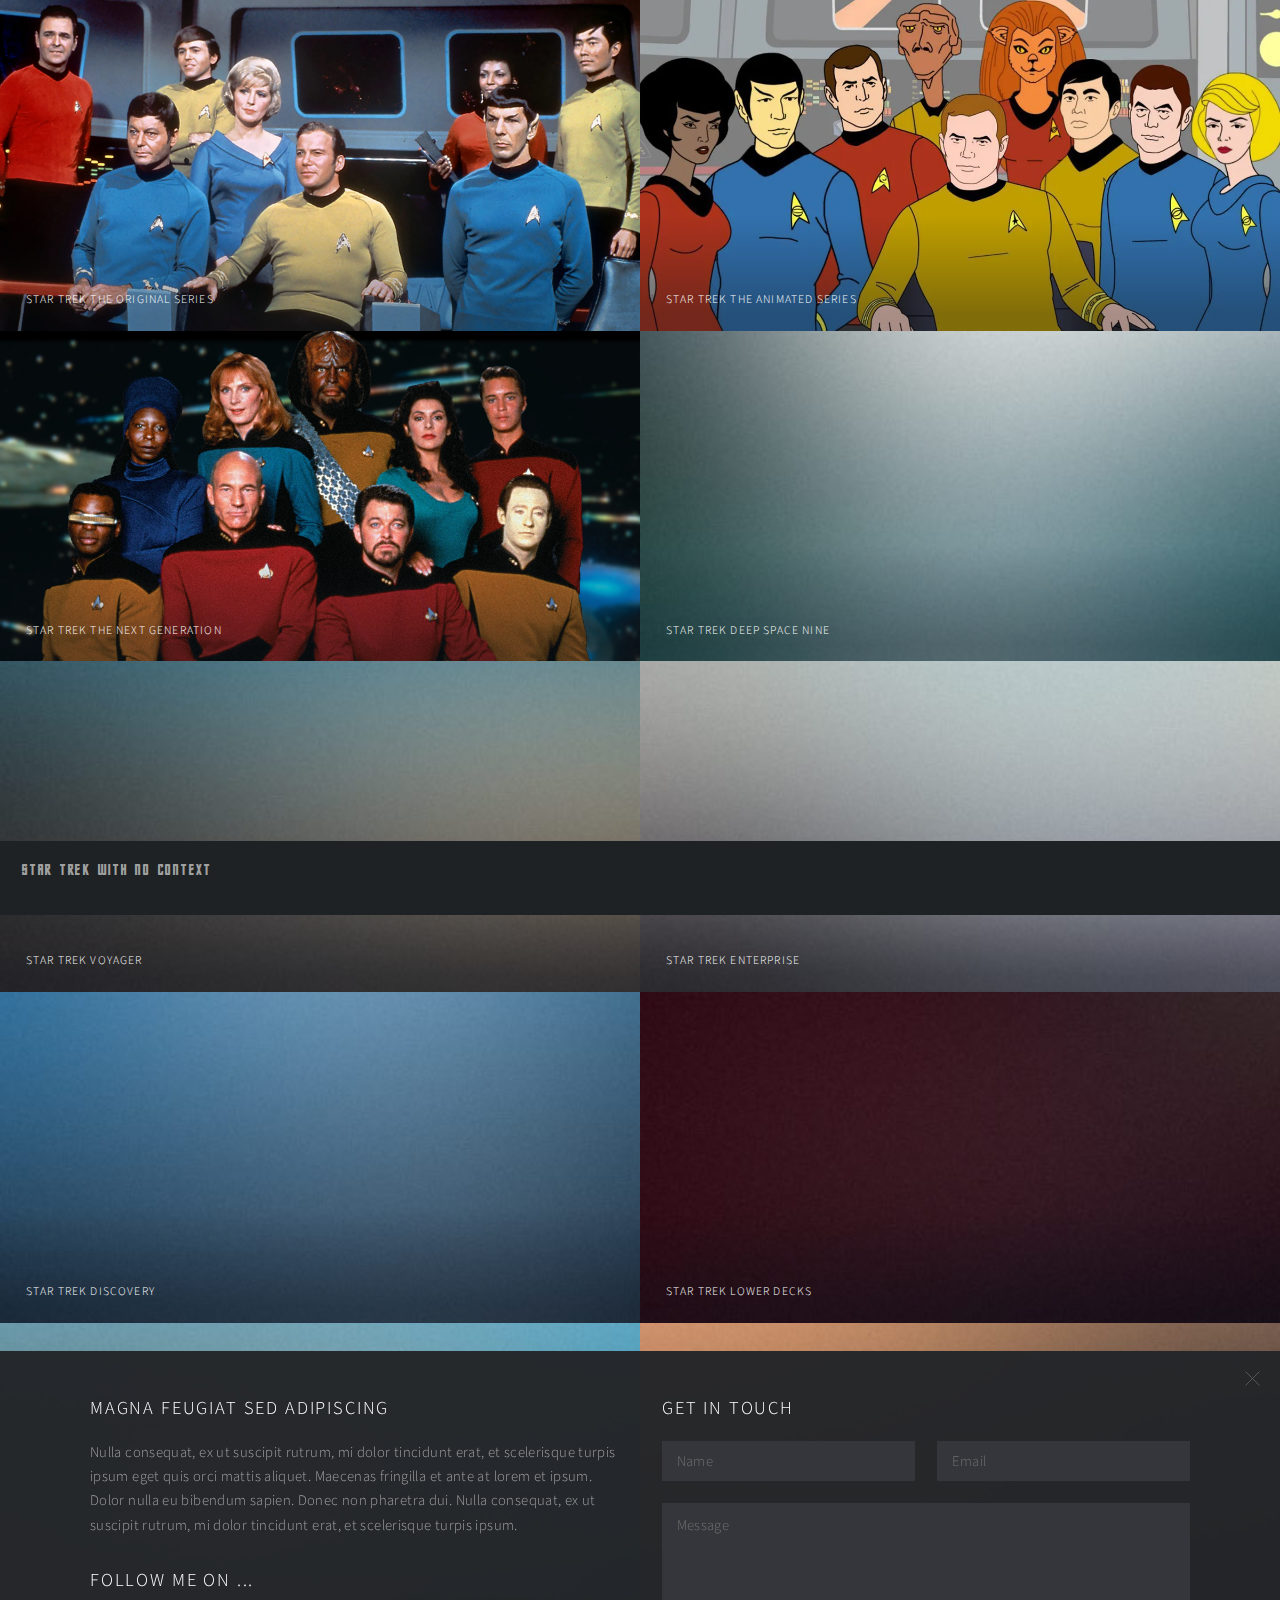
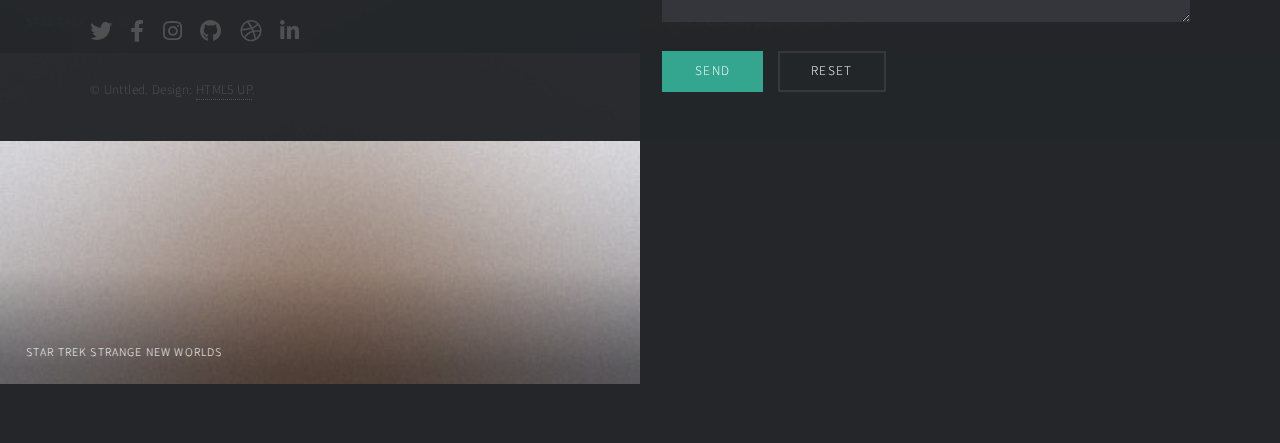
==== commit 31d67b12: "slide through works" ====
--- a/index.html
+++ b/index.html
@@ -6,7 +6,7 @@
 -->
 <html>
 	<head>
-		<title>Multiverse by HTML5 UP</title>
+		<title>Star Trek with no context</title>
 		<meta charset="utf-8" />
 		<meta name="viewport" content="width=device-width, initial-scale=1, user-scalable=no" />
 		<link rel="stylesheet" href="assets/css/main.css" />
@@ -19,76 +19,72 @@
 
 				<!-- Header -->
 					<header id="header">
-						<h1><a href="index.html"><strong>Multiverse</strong> by HTML5 UP</a></h1>
-						<nav>
-							<ul>
-								<li><a href="#footer" class="icon solid fa-info-circle">About</a></li>
-							</ul>
-						</nav>
+						<h1 style="font-family:Stardate;font-size:larger;"><bold>Star Trek with no context</bold></h1>
 					</header>
 
 				<!-- Main -->
 					<div id="main">
+						<div id="myModal" class="modal">
+							<div class="modal-content">
+								<span class="close">&times;</span>
+								<span class="prev" onclick="prevImage();">&lt;</span>
+								<span class="next" onclick="nextImage();">&gt;</span>
+								<img src="" id="modal-image" width="100%" height="100%" onerror="imageError();">
+							  </div>
+						</div>
 						<article class="thumb">
-							<a href="images/fulls/01.jpg" class="image"><img src="images/thumbs/01.jpg" alt="" /></a>
-							<h2>Magna feugiat lorem</h2>
+							<a class="image" onclick="showModal('images/TOS/', 2);"><img src="images/TOS/Star_Trek_TOS_cast.webp" alt="" width="360" height="247"/></a>
+							<h2>Star Trek The Original Series</h2>
+						</article>
+						<article class="thumb">
+							<a onclick="showModal('images/AS/',1)" class="image"><img src="images/AS/startrek.webp" alt="" width="360" height="247" /></a>
+							<h2>Star Trek The Animated Series</h2>
+						</article>
+						<article class="thumb">
+							<a onclick="showModal('images/TNG/', 1)" class="image"><img src="images/TNG/2020_2_6_860ce92f-3682-4d2a-b191-6a98e09c9f63_JPG_2000x1125.jpg" alt="" width="360" height="247"/></a>
+							<h2>Star Trek The Next Generation</h2>
+						</article>
+						<article class="thumb">
+							<a onclick="showModal('images/DSN/', 1)" class="image"><img src="images/thumbs/04.jpg" alt="" /></a>
+							<h2>Star Trek Deep Space Nine</h2>
 							<p>Nunc blandit nisi ligula magna sodales lectus elementum non. Integer id venenatis velit.</p>
 						</article>
 						<article class="thumb">
-							<a href="images/fulls/02.jpg" class="image"><img src="images/thumbs/02.jpg" alt="" /></a>
-							<h2>Nisl adipiscing</h2>
+							<a onclick="showModal('images/VOY/', 1)" class="image"><img src="images/thumbs/05.jpg" alt="" /></a>
+							<h2>Star Trek Voyager</h2>
 							<p>Nunc blandit nisi ligula magna sodales lectus elementum non. Integer id venenatis velit.</p>
 						</article>
 						<article class="thumb">
-							<a href="images/fulls/03.jpg" class="image"><img src="images/thumbs/03.jpg" alt="" /></a>
-							<h2>Tempus aliquam veroeros</h2>
+							<a onclick="showModal('images/ENT/', 1)" class="image"><img src="images/thumbs/06.jpg" alt="" /></a>
+							<h2>Star Trek Enterprise</h2>
 							<p>Nunc blandit nisi ligula magna sodales lectus elementum non. Integer id venenatis velit.</p>
 						</article>
 						<article class="thumb">
-							<a href="images/fulls/04.jpg" class="image"><img src="images/thumbs/04.jpg" alt="" /></a>
-							<h2>Aliquam ipsum sed dolore</h2>
-							<p>Nunc blandit nisi ligula magna sodales lectus elementum non. Integer id venenatis velit.</p>
-						</article>
-						<article class="thumb">
-							<a href="images/fulls/05.jpg" class="image"><img src="images/thumbs/05.jpg" alt="" /></a>
-							<h2>Cursis aliquam nisl</h2>
-							<p>Nunc blandit nisi ligula magna sodales lectus elementum non. Integer id venenatis velit.</p>
-						</article>
-						<article class="thumb">
-							<a href="images/fulls/06.jpg" class="image"><img src="images/thumbs/06.jpg" alt="" /></a>
-							<h2>Sed consequat phasellus</h2>
-							<p>Nunc blandit nisi ligula magna sodales lectus elementum non. Integer id venenatis velit.</p>
-						</article>
-						<article class="thumb">
-							<a href="images/fulls/07.jpg" class="image"><img src="images/thumbs/07.jpg" alt="" /></a>
-							<h2>Mauris id tellus arcu</h2>
+							<a onclick="showModal('images/DIS/', 1)" class="image"><img src="images/thumbs/07.jpg" alt="" /></a>
+							<h2>Star Trek Discovery</h2>
 							<p>Nunc blandit nisi ligula magna sodales lectus elementum non. Integer id venenatis velit.</p>
 						</article>
 						<article class="thumb">
 							<a href="images/fulls/08.jpg" class="image"><img src="images/thumbs/08.jpg" alt="" /></a>
-							<h2>Nunc vehicula id nulla</h2>
+							<h2>Star Trek Lower Decks</h2>
 							<p>Nunc blandit nisi ligula magna sodales lectus elementum non. Integer id venenatis velit.</p>
 						</article>
 						<article class="thumb">
 							<a href="images/fulls/09.jpg" class="image"><img src="images/thumbs/09.jpg" alt="" /></a>
-							<h2>Neque et faucibus viverra</h2>
+							<h2>Star Trek Picard</h2>
 							<p>Nunc blandit nisi ligula magna sodales lectus elementum non. Integer id venenatis velit.</p>
 						</article>
 						<article class="thumb">
 							<a href="images/fulls/10.jpg" class="image"><img src="images/thumbs/10.jpg" alt="" /></a>
-							<h2>Mattis ante fermentum</h2>
+							<h2>Star Trek Prodigy</h2>
 							<p>Nunc blandit nisi ligula magna sodales lectus elementum non. Integer id venenatis velit.</p>
 						</article>
 						<article class="thumb">
 							<a href="images/fulls/11.jpg" class="image"><img src="images/thumbs/11.jpg" alt="" /></a>
-							<h2>Sed ac elementum arcu</h2>
+							<h2>Star Trek Strange New Worlds</h2>
 							<p>Nunc blandit nisi ligula magna sodales lectus elementum non. Integer id venenatis velit.</p>
 						</article>
-						<article class="thumb">
-							<a href="images/fulls/12.jpg" class="image"><img src="images/thumbs/12.jpg" alt="" /></a>
-							<h2>Vehicula id nulla dignissim</h2>
-							<p>Nunc blandit nisi ligula magna sodales lectus elementum non. Integer id venenatis velit.</p>
-						</article>
+						
 					</div>
 
 				<!-- Footer -->
@@ -148,6 +144,7 @@
 			<script src="assets/js/breakpoints.min.js"></script>
 			<script src="assets/js/util.js"></script>
 			<script src="assets/js/main.js"></script>
+			<script src="assets/js/modal.js"></script>
 
 	</body>
 </html>--- a/assets/css/main.css
+++ b/assets/css/main.css
@@ -6,7 +6,14 @@
 	html5up.net | @ajlkn
 	Free for personal and commercial use under the CCA 3.0 license (html5up.net/license)
 */
-
+@font-face {
+    font-family: 'Stardate';
+    src: url('/assets/webfonts/Stardate_81316.woff') format('woff');
+    font-weight: normal;
+    font-style: normal;
+    font-display: swap;
+}
+  
 @-moz-keyframes spinner {
 	0% {
 		-moz-transform: rotate(0deg);
@@ -70,6 +77,68 @@
 		transform: rotate(359deg);
 	}
 }
+
+.modal {
+	display: none; /* Hidden by default */
+	position: fixed; /* Stay in place */
+	z-index: 3; /* Sit on top */
+	left: 0;
+	top: 0;
+	width: 100%; /* Full width */
+	height: 100%; /* Full height */
+	overflow: auto; /* Enable scroll if needed */
+	background-color: rgb(0,0,0); /* Fallback color */
+	background-color: rgba(0,0,0,0.4); /* Black w/ opacity */
+	background: rgba(31, 34, 36, 0.925);
+	box-shadow: 0 1em 3em 0.5em rgba(0, 0, 0, 0.25);
+	cursor: default;
+}
+  
+  /* Modal Content/Box */
+  .modal-content {
+	background: rgba(31, 34, 36, 0.925);
+	margin: 10% auto; /* 15% from the top and centered */
+	/*padding: 20px;*/
+	border: 1px solid #888;
+	width: 60%; /* Could be more or less, depending on screen size */
+  }
+  
+  /* The Close Button */
+  .next,
+  .prev,
+  .close {
+	color: #aaa;
+	float: right;
+	font-size: 28px;
+	font-weight: bold;
+	position: absolute;
+	z-index: 4;
+  }
+  .close{
+	top: 22%;
+	right: 21%;
+  }
+  .prev{
+	position: absolute;
+	top: 60%;
+	left: 21%;
+  }
+  .next{
+	position: absolute;
+	top: 60%;
+	right: 21%;
+  }
+
+  .next:hover,
+  .next:focus,
+  .prev:hover,
+  .prev.focus,
+  .close:hover,
+  .close:focus {
+	color: black;
+	text-decoration: none;
+	cursor: pointer;
+  }
 
 html, body, div, span, applet, object,
 iframe, h1, h2, h3, h4, h5, h6, p, blockquote,
--- a/assets/css/noscript.css
+++ b/assets/css/noscript.css
@@ -24,4 +24,4 @@
 		-webkit-transform: none;
 		-ms-transform: none;
 		transform: none;
-	}+	}
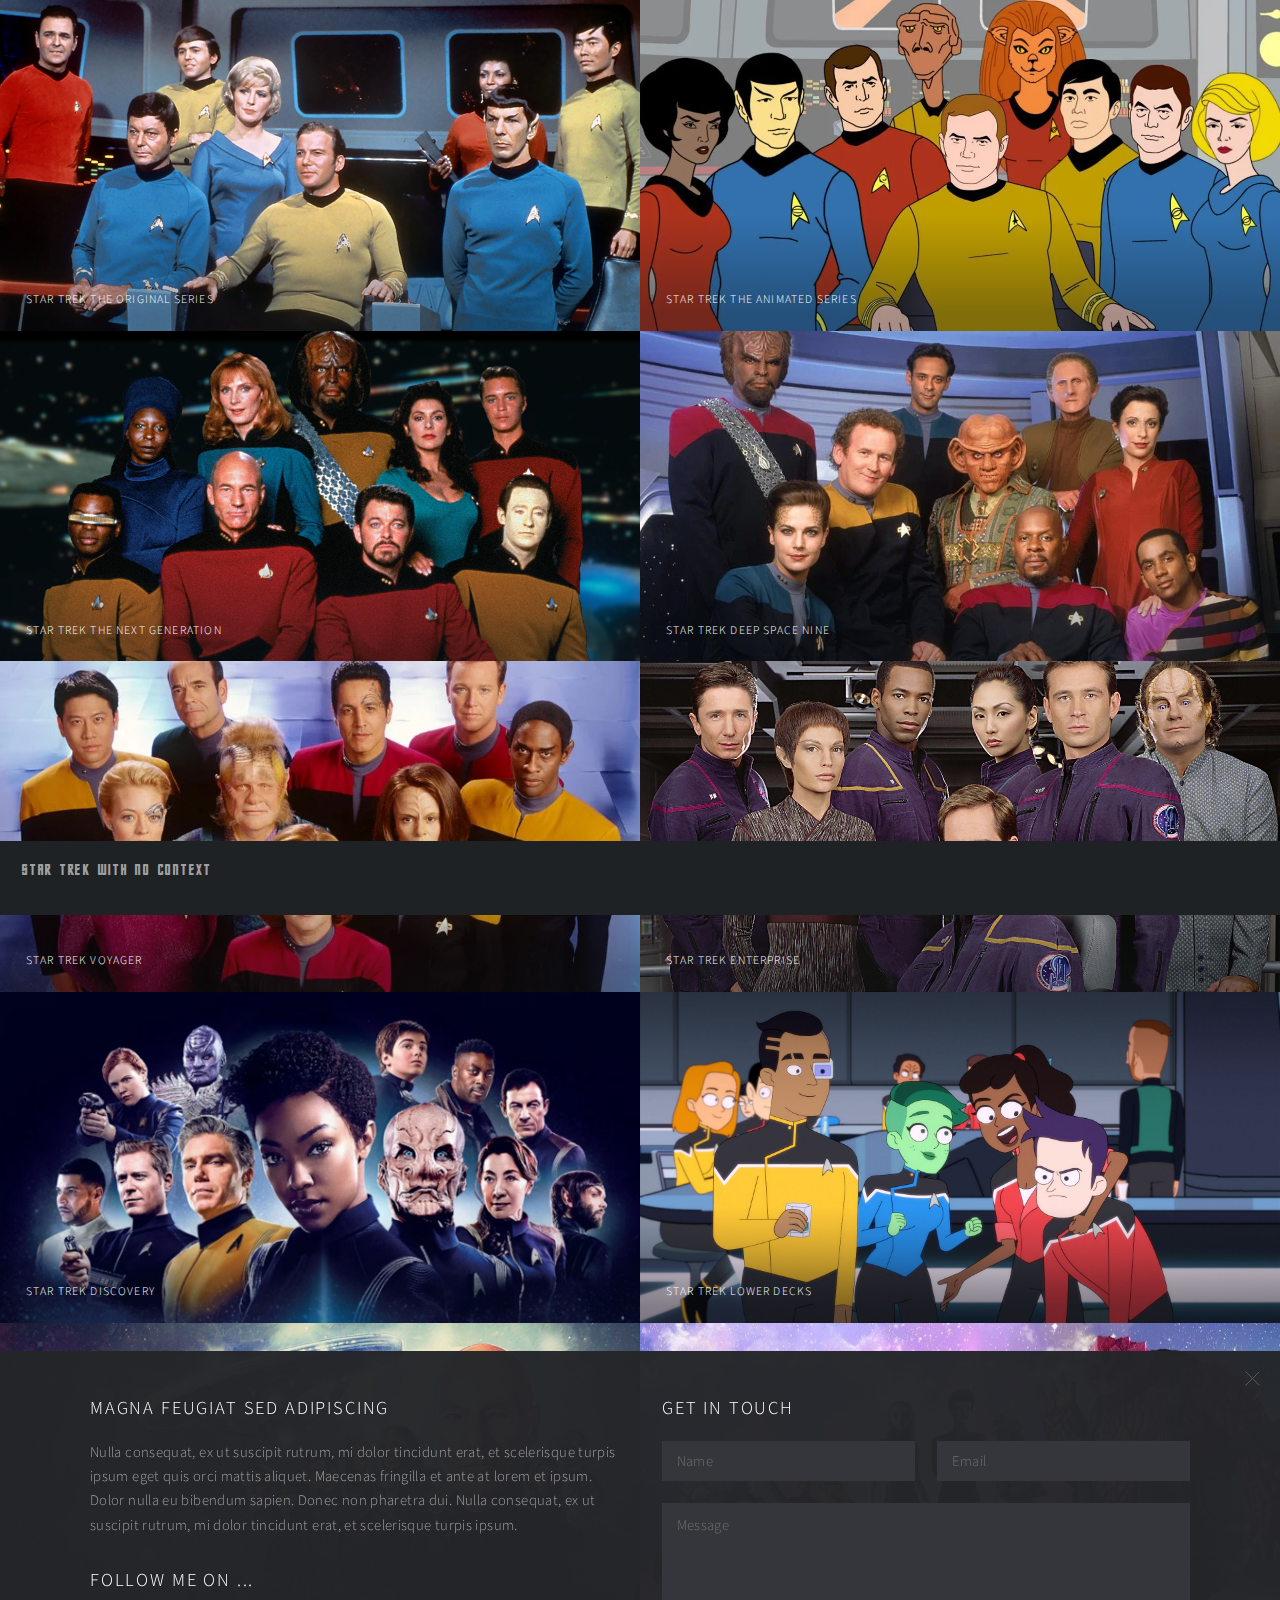
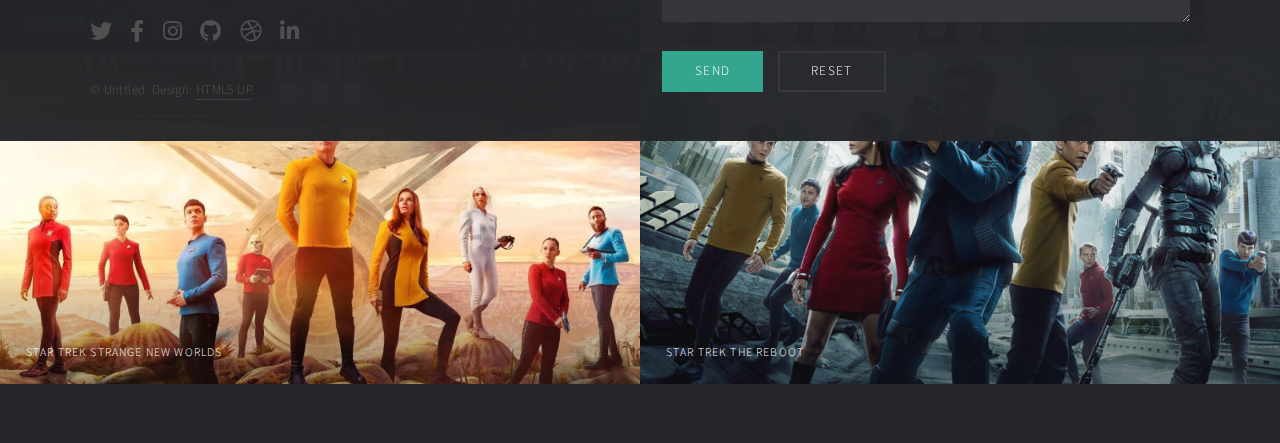
==== commit acd9043f: "many images" ====
--- a/index.html
+++ b/index.html
@@ -33,58 +33,54 @@
 							  </div>
 						</div>
 						<article class="thumb">
-							<a class="image" onclick="showModal('images/TOS/', 2);"><img src="images/TOS/Star_Trek_TOS_cast.webp" alt="" width="360" height="247"/></a>
+							<a class="image" onclick="showModal('images/TOS/', 19);"><img src="images/TOS/Star_Trek_TOS_cast.webp" alt="" width="360" height="247"/></a>
 							<h2>Star Trek The Original Series</h2>
 						</article>
 						<article class="thumb">
-							<a onclick="showModal('images/AS/',1)" class="image"><img src="images/AS/startrek.webp" alt="" width="360" height="247" /></a>
+							<a onclick="showModal('images/AS/', 4)" class="image"><img src="images/AS/startrek.webp" alt="" width="360" height="247" /></a>
 							<h2>Star Trek The Animated Series</h2>
 						</article>
 						<article class="thumb">
-							<a onclick="showModal('images/TNG/', 1)" class="image"><img src="images/TNG/2020_2_6_860ce92f-3682-4d2a-b191-6a98e09c9f63_JPG_2000x1125.jpg" alt="" width="360" height="247"/></a>
+							<a onclick="showModal('images/TNG/', 21)" class="image"><img src="images/TNG/2020_2_6_860ce92f-3682-4d2a-b191-6a98e09c9f63_JPG_2000x1125.jpg" alt="" width="360" height="247"/></a>
 							<h2>Star Trek The Next Generation</h2>
 						</article>
 						<article class="thumb">
-							<a onclick="showModal('images/DSN/', 1)" class="image"><img src="images/thumbs/04.jpg" alt="" /></a>
+							<a onclick="showModal('images/DSN/', 12)" class="image"><img src="images/DSN/4582ef600b4316d72eede3ef78fc77d9.webp" alt="" /></a>
 							<h2>Star Trek Deep Space Nine</h2>
-							<p>Nunc blandit nisi ligula magna sodales lectus elementum non. Integer id venenatis velit.</p>
 						</article>
 						<article class="thumb">
-							<a onclick="showModal('images/VOY/', 1)" class="image"><img src="images/thumbs/05.jpg" alt="" /></a>
+							<a onclick="showModal('images/VOY/', 21)" class="image"><img src="images/VOY/fcdf698a5d673435e0a5a6f9ffea05ca.webp" alt="" /></a>
 							<h2>Star Trek Voyager</h2>
-							<p>Nunc blandit nisi ligula magna sodales lectus elementum non. Integer id venenatis velit.</p>
 						</article>
 						<article class="thumb">
-							<a onclick="showModal('images/ENT/', 1)" class="image"><img src="images/thumbs/06.jpg" alt="" /></a>
+							<a onclick="showModal('images/ENT/', 5)" class="image"><img src="images/ENT/Enterprise.webp" alt="" /></a>
 							<h2>Star Trek Enterprise</h2>
-							<p>Nunc blandit nisi ligula magna sodales lectus elementum non. Integer id venenatis velit.</p>
 						</article>
 						<article class="thumb">
-							<a onclick="showModal('images/DIS/', 1)" class="image"><img src="images/thumbs/07.jpg" alt="" /></a>
+							<a onclick="showModal('images/DIS/', 2)" class="image"><img src="images/DIS/Screen-Shot-2021-08-16-at-65730-PM-1.avif" alt="" /></a>
 							<h2>Star Trek Discovery</h2>
-							<p>Nunc blandit nisi ligula magna sodales lectus elementum non. Integer id venenatis velit.</p>
 						</article>
 						<article class="thumb">
-							<a href="images/fulls/08.jpg" class="image"><img src="images/thumbs/08.jpg" alt="" /></a>
+							<a onclick="showModal('images/LD/', 5)" class="image"><img src="images/LD/200803091740-star-trek-lower-decks.jpg" alt="" /></a>
 							<h2>Star Trek Lower Decks</h2>
-							<p>Nunc blandit nisi ligula magna sodales lectus elementum non. Integer id venenatis velit.</p>
 						</article>
 						<article class="thumb">
-							<a href="images/fulls/09.jpg" class="image"><img src="images/thumbs/09.jpg" alt="" /></a>
+							<a onclick="showModal('images/PIC/', 3)" class="image"><img src="images/PIC/pic_s03_sp_hero_landscape.jpg" alt="" /></a>
 							<h2>Star Trek Picard</h2>
-							<p>Nunc blandit nisi ligula magna sodales lectus elementum non. Integer id venenatis velit.</p>
 						</article>
 						<article class="thumb">
-							<a href="images/fulls/10.jpg" class="image"><img src="images/thumbs/10.jpg" alt="" /></a>
+							<a onclick="showModal('images/PRO/', 1)" class="image"><img src="images/PRO/Star_Trek_Prodigy_cast.webp" alt="" /></a>
 							<h2>Star Trek Prodigy</h2>
-							<p>Nunc blandit nisi ligula magna sodales lectus elementum non. Integer id venenatis velit.</p>
 						</article>
 						<article class="thumb">
-							<a href="images/fulls/11.jpg" class="image"><img src="images/thumbs/11.jpg" alt="" /></a>
+							<a onclick="showModal('images/SNW/', 1)" class="image"><img src="images/SNW/star-trek_1651812061169_1651812094323.webp" alt="" /></a>
 							<h2>Star Trek Strange New Worlds</h2>
-							<p>Nunc blandit nisi ligula magna sodales lectus elementum non. Integer id venenatis velit.</p>
 						</article>
-						
+						</article>
+						<article class="thumb">
+						<a onclick="showModal('images/STR/', 1)" class="image"><img src="images/STR/Trek-Beyond-Cast.jpg" alt="" /></a>
+						<h2>Star Trek The Reboot</h2>
+					</article>
 					</div>
 
 				<!-- Footer -->
--- a/assets/css/main.css
+++ b/assets/css/main.css
@@ -100,7 +100,7 @@
 	margin: 10% auto; /* 15% from the top and centered */
 	/*padding: 20px;*/
 	border: 1px solid #888;
-	width: 60%; /* Could be more or less, depending on screen size */
+	width: 40%; /* Could be more or less, depending on screen size */
   }
   
   /* The Close Button */
